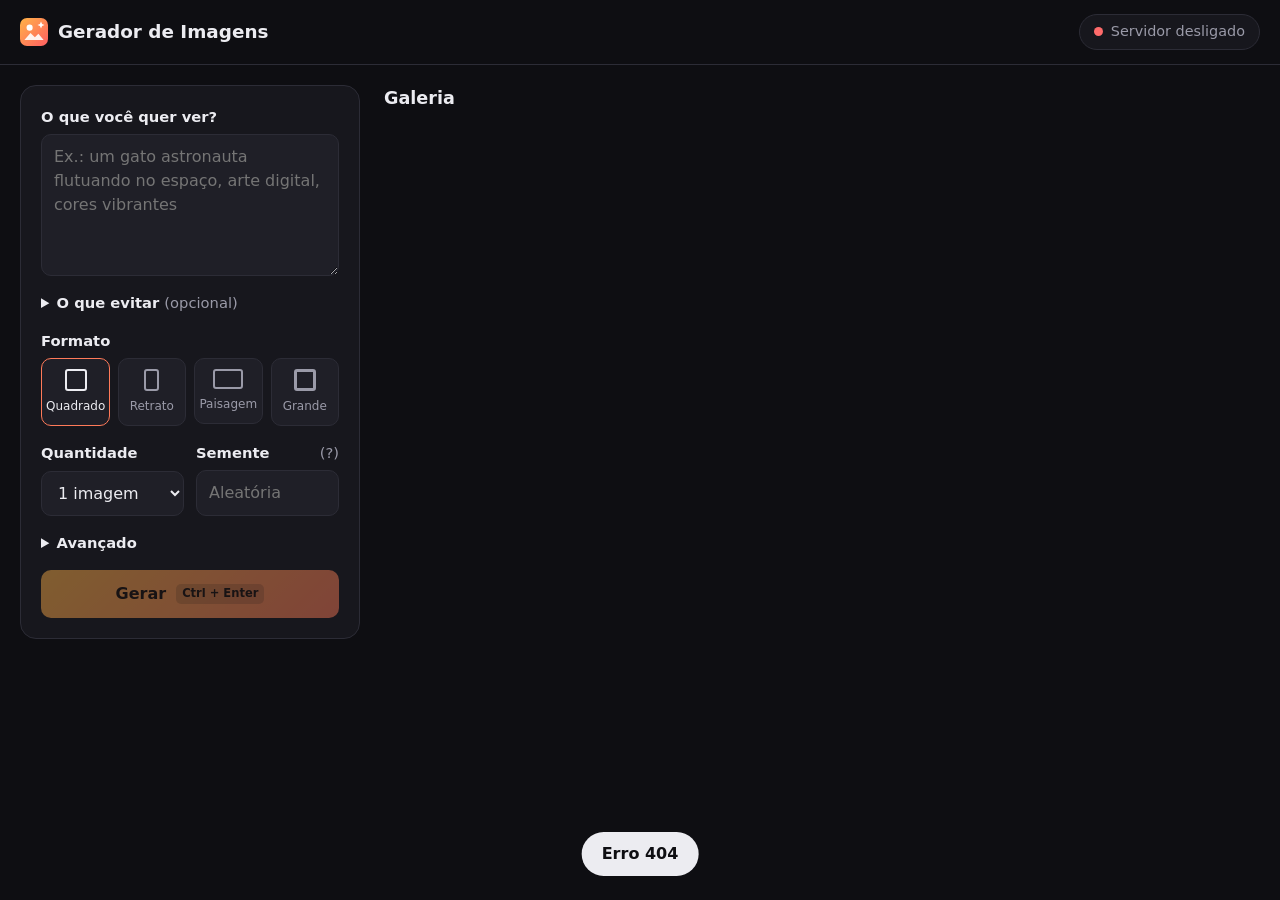
==== public/index.html @ 82f02bae "Gerador de imagens local em C++ com stable-diffusion.cpp - Servidor em C++ (cpp-httplib + nlohmann/j" ====
<!DOCTYPE html>
<html lang="pt-br">

<head>
    <meta charset="UTF-8">
    <meta name="viewport" content="width=device-width, initial-scale=1.0">
    <title>Gerador de Imagens</title>
    <link rel="icon" href="icone.svg" type="image/svg+xml">
    <link rel="stylesheet" href="style.css">
    <script src="app.js" type="module" defer></script>
</head>

<body>
    <header class="topo">
        <h1 class="marca"><img src="icone.svg" alt="" width="28" height="28"> Gerador de Imagens</h1>
        <button type="button" id="estado" class="estado" data-estado="carregando" aria-expanded="false" aria-controls="log">
            <span class="luz" aria-hidden="true"></span>
            <span id="estado-texto">Ligando o motor...</span>
        </button>
    </header>

    <pre id="log" class="log" hidden></pre>

    <main class="layout">
        <!-- Painel de configurações -->
        <form id="form" class="painel" novalidate>
            <label class="campo">
                <span>O que você quer ver?</span>
                <textarea id="prompt" rows="5" maxlength="2000" required
                    placeholder="Ex.: um gato astronauta flutuando no espaço, arte digital, cores vibrantes"></textarea>
            </label>

            <details class="extra">
                <summary>O que evitar <em>(opcional)</em></summary>
                <textarea id="negativo" rows="2" maxlength="2000" placeholder="Ex.: borrado, texto, marca d'água"></textarea>
            </details>

            <fieldset class="campo">
                <legend>Formato</legend>
                <div class="formatos" id="formatos">
                    <label><input type="radio" name="formato" value="512x512" checked><span><i class="q11"></i>Quadrado</span></label>
                    <label><input type="radio" name="formato" value="512x768"><span><i class="q23"></i>Retrato</span></label>
                    <label><input type="radio" name="formato" value="768x512"><span><i class="q32"></i>Paisagem</span></label>
                    <label><input type="radio" name="formato" value="1024x1024"><span><i class="q11 grande"></i>Grande</span></label>
                </div>
            </fieldset>

            <div class="duas">
                <label class="campo">
                    <span>Quantidade</span>
                    <select id="quantidade">
                        <option value="1">1 imagem</option>
                        <option value="2">2 imagens</option>
                        <option value="3">3 imagens</option>
                        <option value="4">4 imagens</option>
                    </select>
                </label>
                <label class="campo">
                    <span>Semente <em title="Use o mesmo número para repetir uma imagem">(?)</em></span>
                    <input id="seed" type="text" inputmode="numeric" placeholder="Aleatória">
                </label>
            </div>

            <details class="extra">
                <summary>Avançado</summary>
                <label class="campo">
                    <span>Passos <output id="passos-valor"></output></span>
                    <input id="passos" type="range" min="1" max="12" step="1">
                    <small>O SDXL Turbo funciona melhor com 1 a 4 passos.</small>
                </label>
                <label class="campo">
                    <span>Força do prompt (CFG) <output id="cfg-valor"></output></span>
                    <input id="cfg" type="range" min="1" max="10" step="0.5">
                    <small>No SDXL Turbo, deixe em 1.</small>
                </label>
            </details>

            <p id="erro-form" class="erro" role="alert" hidden></p>

            <div class="acoes">
                <button id="gerar" class="botao" type="submit" disabled>Gerar <kbd>Ctrl + Enter</kbd></button>
                <button id="cancelar" class="botao botao-secundario" type="button" hidden>Cancelar</button>
            </div>
        </form>

        <!-- Resultado atual e galeria -->
        <section class="resultados">
            <div id="atual" class="atual" hidden>
                <div class="atual-topo">
                    <p id="atual-status">Na fila...</p>
                    <div class="barra" aria-hidden="true"><span id="barra"></span></div>
                </div>
                <div id="atual-imagens" class="grade-atual"></div>
            </div>

            <div class="galeria-topo">
                <h2>Galeria <span id="galeria-total" class="suave"></span></h2>
            </div>
            <p id="galeria-vazia" class="vazio" hidden>As imagens que você gerar aparecem aqui e ficam salvas na pasta <code>galeria</code>.</p>
            <div id="galeria" class="galeria"></div>
        </section>
    </main>

    <!-- Visualizador -->
    <dialog id="visualizador" class="visualizador">
        <div class="vis-conteudo">
            <img id="vis-imagem" alt="">
            <aside class="vis-info">
                <button type="button" class="fechar" id="vis-fechar" aria-label="Fechar">✕</button>
                <h3>Prompt</h3>
                <p id="vis-prompt" class="vis-prompt"></p>
                <dl id="vis-dados" class="vis-dados"></dl>
                <div class="vis-acoes">
                    <button type="button" class="botao" id="vis-reusar">Reutilizar configurações</button>
                    <a class="botao botao-secundario" id="vis-baixar" download>Baixar</a>
                    <button type="button" class="botao botao-perigo" id="vis-apagar">Apagar</button>
                </div>
            </aside>
        </div>
    </dialog>

    <p id="toast" class="toast" role="status"></p>
</body>

</html>
---- public/style.css ----
/* ========== Variáveis ========== */
:root {
    --cor-fundo: #0e0e12;
    --cor-painel: #17171d;
    --cor-campo: #1f1f27;
    --cor-borda: #2c2c36;
    --cor-texto: #ececf1;
    --cor-texto-suave: #9a9aa8;
    --cor-destaque: #ff7a59;
    --cor-destaque-2: #ffb347;
    --cor-erro: #ff6b6b;
    --cor-ok: #4ade80;
    --cor-aviso: #fbbf24;

    --raio: 12px;
    --fonte: system-ui, -apple-system, "Segoe UI", Roboto, Arial, sans-serif;
    color-scheme: dark;
}

/* ========== Base ========== */
*,
*::before,
*::after {
    box-sizing: border-box;
}

/* Garante que hidden esconda mesmo elementos com display definido (ex.: .botao) */
[hidden] {
    display: none !important;
}

body {
    margin: 0;
    min-height: 100vh;
    font-family: var(--fonte);
    line-height: 1.5;
    color: var(--cor-texto);
    background: var(--cor-fundo);
}

h1,
h2,
h3,
p {
    margin: 0;
}

.suave {
    color: var(--cor-texto-suave);
    font-weight: 400;
}

code {
    padding: 1px 6px;
    border-radius: 6px;
    background: var(--cor-campo);
}

/* ========== Topo ========== */
.topo {
    display: flex;
    align-items: center;
    justify-content: space-between;
    gap: 12px;
    padding: 14px 20px;
    border-bottom: 1px solid var(--cor-borda);
}

.marca {
    display: flex;
    align-items: center;
    gap: 10px;
    font-size: 1.15rem;
}

.estado {
    display: flex;
    align-items: center;
    gap: 8px;
    min-width: 0;
    padding: 6px 14px;
    border: 1px solid var(--cor-borda);
    border-radius: 999px;
    background: var(--cor-painel);
    color: var(--cor-texto-suave);
    font: inherit;
    font-size: 0.9rem;
    cursor: pointer;
}

.estado span:last-child {
    overflow: hidden;
    text-overflow: ellipsis;
    white-space: nowrap;
}

.luz {
    flex-shrink: 0;
    width: 9px;
    height: 9px;
    border-radius: 50%;
    background: var(--cor-aviso);
    animation: pulsar 1.2s ease-in-out infinite;
}

.estado[data-estado="pronto"] .luz {
    background: var(--cor-ok);
    animation: none;
}

.estado[data-estado="erro"] .luz {
    background: var(--cor-erro);
    animation: none;
}

@keyframes pulsar {
    50% {
        opacity: 0.3;
    }
}

.log {
    max-height: 220px;
    margin: 0;
    padding: 12px 20px;
    overflow: auto;
    background: #000;
    color: #b8b8c4;
    font-size: 0.78rem;
    white-space: pre-wrap;
    border-bottom: 1px solid var(--cor-borda);
}

/* ========== Layout ========== */
.layout {
    display: grid;
    grid-template-columns: 340px minmax(0, 1fr);
    gap: 24px;
    padding: 20px;
    align-items: start;
}

.painel {
    position: sticky;
    top: 20px;
    display: grid;
    grid-template-columns: minmax(0, 1fr);
    gap: 16px;
    padding: 20px;
    background: var(--cor-painel);
    border: 1px solid var(--cor-borda);
    border-radius: 16px;
}

/* ========== Campos ========== */
.campo {
    display: grid;
    gap: 6px;
    min-width: 0;
    margin: 0;
    padding: 0;
    border: 0;
}

.campo > span,
.campo legend {
    display: flex;
    justify-content: space-between;
    padding: 0;
    margin-bottom: 6px;
    font-weight: 600;
    font-size: 0.92rem;
}

.campo > span {
    margin-bottom: 0;
}

.campo em,
summary em {
    font-style: normal;
    font-weight: 400;
    color: var(--cor-texto-suave);
    cursor: help;
}

.campo small {
    color: var(--cor-texto-suave);
    font-size: 0.8rem;
}

output {
    color: var(--cor-destaque);
    font-weight: 700;
}

textarea,
input[type="text"],
select {
    width: 100%;
    padding: 10px 12px;
    border: 1.5px solid var(--cor-borda);
    border-radius: 10px;
    background: var(--cor-campo);
    color: var(--cor-texto);
    font: inherit;
    transition: border-color 0.2s;
}

textarea {
    resize: vertical;
}

textarea:focus,
input:focus,
select:focus {
    outline: none;
    border-color: var(--cor-destaque);
}

input[type="range"] {
    width: 100%;
    accent-color: var(--cor-destaque);
}

.duas {
    display: grid;
    grid-template-columns: repeat(2, minmax(0, 1fr));
    gap: 12px;
}

.extra summary {
    font-weight: 600;
    font-size: 0.92rem;
    cursor: pointer;
}

.extra[open] {
    display: grid;
    gap: 12px;
}

.extra[open] summary {
    margin-bottom: 2px;
}

/* Formatos */
.formatos {
    display: grid;
    grid-template-columns: repeat(4, minmax(0, 1fr));
    gap: 8px;
}

.formatos input {
    position: absolute;
    opacity: 0;
    pointer-events: none;
}

.formatos span {
    display: grid;
    justify-items: center;
    gap: 6px;
    padding: 10px 4px;
    border: 1.5px solid var(--cor-borda);
    border-radius: 10px;
    background: var(--cor-campo);
    font-size: 0.75rem;
    color: var(--cor-texto-suave);
    cursor: pointer;
}

.formatos input:checked + span {
    border-color: var(--cor-destaque);
    color: var(--cor-texto);
}

.formatos input:focus-visible + span {
    outline: 3px solid var(--cor-destaque);
    outline-offset: 2px;
}

.formatos i {
    display: block;
    height: 22px;
    border: 2px solid currentColor;
    border-radius: 3px;
}

.formatos .q11 { width: 22px; }
.formatos .q23 { width: 15px; }
.formatos .q32 { width: 30px; height: 20px; }
.formatos .grande { border-width: 3px; }

.erro {
    padding: 10px 12px;
    border-radius: 10px;
    background: color-mix(in srgb, var(--cor-erro) 14%, transparent);
    color: var(--cor-erro);
    font-size: 0.9rem;
}

/* ========== Botões ========== */
.acoes {
    display: flex;
    gap: 10px;
}

.botao {
    display: inline-flex;
    align-items: center;
    justify-content: center;
    gap: 10px;
    padding: 12px 18px;
    border: 0;
    border-radius: 10px;
    background: linear-gradient(135deg, var(--cor-destaque-2), var(--cor-destaque));
    color: #1a0f0a;
    font: inherit;
    font-weight: 800;
    text-decoration: none;
    cursor: pointer;
    transition: filter 0.2s, transform 0.1s;
}

.acoes .botao:first-child {
    flex: 1;
}

.botao:hover {
    filter: brightness(1.08);
}

.botao:active {
    transform: scale(0.98);
}

.botao:disabled {
    opacity: 0.45;
    cursor: not-allowed;
    filter: none;
}

.botao kbd {
    padding: 1px 6px;
    border-radius: 5px;
    background: rgba(0, 0, 0, 0.15);
    font: inherit;
    font-size: 0.72rem;
    font-weight: 700;
}

.botao-secundario {
    background: var(--cor-campo);
    color: var(--cor-texto);
    border: 1.5px solid var(--cor-borda);
}

.botao-perigo {
    background: none;
    color: var(--cor-erro);
    border: 1.5px solid color-mix(in srgb, var(--cor-erro) 45%, transparent);
}

/* ========== Resultado atual ========== */
.resultados {
    display: grid;
    gap: 18px;
    min-width: 0;
}

.atual {
    display: grid;
    gap: 12px;
    padding: 16px;
    background: var(--cor-painel);
    border: 1px solid var(--cor-borda);
    border-radius: 16px;
}

.atual-topo {
    display: grid;
    gap: 8px;
}

.barra {
    height: 4px;
    border-radius: 2px;
    background: var(--cor-borda);
    overflow: hidden;
}

.barra span {
    display: block;
    width: 0;
    height: 100%;
    background: linear-gradient(90deg, var(--cor-destaque-2), var(--cor-destaque));
    transition: width 0.3s;
}

.grade-atual {
    display: grid;
    grid-template-columns: repeat(auto-fill, minmax(220px, 1fr));
    gap: 12px;
}

.carregando {
    border-radius: 10px;
    background: linear-gradient(110deg, var(--cor-campo) 30%, var(--cor-borda) 50%, var(--cor-campo) 70%);
    background-size: 250% 100%;
    animation: brilho 1.4s linear infinite;
}

.carregando.com-previa {
    background-size: cover;
    background-position: center;
    animation: none;
    filter: blur(1px);
}

@keyframes brilho {
    to {
        background-position: -150% 0;
    }
}

/* ========== Galeria ========== */
.galeria-topo h2 {
    font-size: 1.1rem;
}

.galeria {
    columns: 4 220px;
    column-gap: 12px;
}

.miniatura {
    display: block;
    width: 100%;
    margin: 0 0 12px;
    padding: 0;
    border: 0;
    border-radius: 10px;
    overflow: hidden;
    background: var(--cor-campo);
    cursor: zoom-in;
    break-inside: avoid;
}

.miniatura img {
    display: block;
    width: 100%;
    height: 100%;
    object-fit: cover;
    transition: transform 0.3s;
}

.miniatura:hover img {
    transform: scale(1.03);
}

.grade-atual .miniatura {
    margin: 0;
}

.vazio {
    padding: 40px 20px;
    text-align: center;
    color: var(--cor-texto-suave);
    border: 2px dashed var(--cor-borda);
    border-radius: 16px;
}

/* ========== Visualizador ========== */
.visualizador {
    width: min(1200px, 94vw);
    max-height: 92vh;
    padding: 0;
    border: 1px solid var(--cor-borda);
    border-radius: 16px;
    background: var(--cor-painel);
    color: var(--cor-texto);
}

.visualizador::backdrop {
    background: rgba(0, 0, 0, 0.75);
}

.vis-conteudo {
    display: grid;
    grid-template-columns: minmax(0, 1fr) 320px;
    max-height: 92vh;
}

.vis-conteudo img {
    width: 100%;
    max-height: 92vh;
    object-fit: contain;
    background: #000;
}

.vis-info {
    position: relative;
    display: flex;
    flex-direction: column;
    gap: 14px;
    padding: 24px 20px 20px;
    overflow: auto;
}

.vis-info h3 {
    font-size: 0.85rem;
    color: var(--cor-texto-suave);
    text-transform: uppercase;
    letter-spacing: 0.05em;
}

.vis-prompt {
    white-space: pre-wrap;
    overflow-wrap: anywhere;
}

.vis-dados {
    display: grid;
    grid-template-columns: auto minmax(0, 1fr);
    gap: 6px 14px;
    margin: 0;
    font-size: 0.9rem;
}

.vis-dados dt {
    color: var(--cor-texto-suave);
}

.vis-dados dd {
    margin: 0;
    overflow-wrap: anywhere;
}

.vis-acoes {
    display: grid;
    gap: 8px;
    margin-top: auto;
}

.fechar {
    position: absolute;
    top: 10px;
    right: 10px;
    width: 34px;
    height: 34px;
    border: 0;
    border-radius: 8px;
    background: var(--cor-campo);
    color: var(--cor-texto);
    cursor: pointer;
}

/* ========== Aviso ========== */
.toast {
    position: fixed;
    left: 50%;
    bottom: 24px;
    padding: 10px 20px;
    border-radius: 999px;
    background: var(--cor-texto);
    color: var(--cor-fundo);
    font-weight: 600;
    opacity: 0;
    pointer-events: none;
    transform: translate(-50%, 14px);
    transition: opacity 0.25s, transform 0.25s;
}

.toast.visivel {
    opacity: 1;
    transform: translate(-50%, 0);
}

/* ========== Acessibilidade ========== */
:focus-visible {
    outline: 3px solid var(--cor-destaque);
    outline-offset: 2px;
}

@media (prefers-reduced-motion: reduce) {
    * {
        animation: none !important;
        transition: none !important;
    }
}

/* ========== Responsivo ========== */
@media (max-width: 860px) {
    .layout {
        grid-template-columns: minmax(0, 1fr);
        padding: 14px;
    }

    .painel {
        position: static;
    }

    .vis-conteudo {
        grid-template-columns: minmax(0, 1fr);
        overflow: auto;
    }

    .vis-conteudo img {
        max-height: 60vh;
    }
}
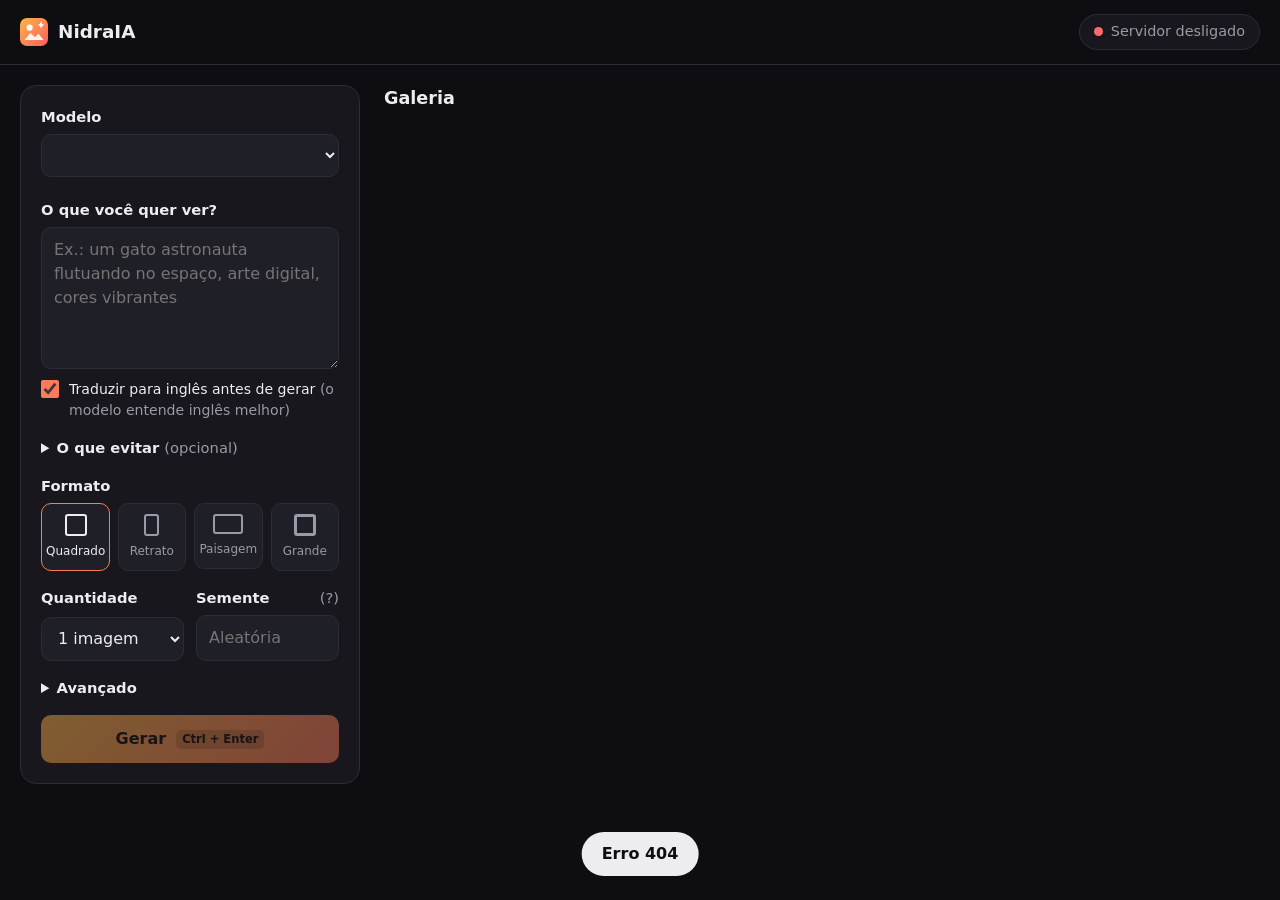
==== commit de97308b: "NidraIA 0.2.0: troca de modelo, FLUX, tradução e pacote da Release - Renomeia o programa para NidraI" ====
--- a/public/index.html
+++ b/public/index.html
@@ -4,7 +4,7 @@
 <head>
     <meta charset="UTF-8">
     <meta name="viewport" content="width=device-width, initial-scale=1.0">
-    <title>Gerador de Imagens</title>
+    <title>NidraIA</title>
     <link rel="icon" href="icone.svg" type="image/svg+xml">
     <link rel="stylesheet" href="style.css">
     <script src="app.js" type="module" defer></script>
@@ -12,7 +12,7 @@
 
 <body>
     <header class="topo">
-        <h1 class="marca"><img src="icone.svg" alt="" width="28" height="28"> Gerador de Imagens</h1>
+        <h1 class="marca"><img src="icone.svg" alt="" width="28" height="28"> NidraIA <span id="versao" class="versao"></span></h1>
         <button type="button" id="estado" class="estado" data-estado="carregando" aria-expanded="false" aria-controls="log">
             <span class="luz" aria-hidden="true"></span>
             <span id="estado-texto">Ligando o motor...</span>
@@ -25,9 +25,20 @@
         <!-- Painel de configurações -->
         <form id="form" class="painel" novalidate>
             <label class="campo">
+                <span>Modelo</span>
+                <select id="modelo" aria-describedby="modelo-desc"></select>
+                <small id="modelo-desc"></small>
+            </label>
+
+            <label class="campo">
                 <span>O que você quer ver?</span>
                 <textarea id="prompt" rows="5" maxlength="2000" required
                     placeholder="Ex.: um gato astronauta flutuando no espaço, arte digital, cores vibrantes"></textarea>
+            </label>
+
+            <label class="opcao-check" id="traduzir-opcao">
+                <input type="checkbox" id="traduzir" checked>
+                <span>Traduzir para inglês antes de gerar <em>(o modelo entende inglês melhor)</em></span>
             </label>
 
             <details class="extra">
@@ -88,6 +99,7 @@
             <div id="atual" class="atual" hidden>
                 <div class="atual-topo">
                     <p id="atual-status">Na fila...</p>
+                    <p id="atual-traducao" class="traducao" hidden></p>
                     <div class="barra" aria-hidden="true"><span id="barra"></span></div>
                 </div>
                 <div id="atual-imagens" class="grade-atual"></div>
@@ -109,6 +121,7 @@
                 <button type="button" class="fechar" id="vis-fechar" aria-label="Fechar">✕</button>
                 <h3>Prompt</h3>
                 <p id="vis-prompt" class="vis-prompt"></p>
+                <p id="vis-original" class="traducao" hidden></p>
                 <dl id="vis-dados" class="vis-dados"></dl>
                 <div class="vis-acoes">
                     <button type="button" class="botao" id="vis-reusar">Reutilizar configurações</button>
--- a/public/style.css
+++ b/public/style.css
@@ -610,3 +610,43 @@
         max-height: 60vh;
     }
 }
+
+/* ========== NidraIA 0.2: versão, tradução ========== */
+.versao {
+    font-size: 0.75rem;
+    font-weight: 600;
+    color: var(--cor-texto-suave);
+}
+
+.opcao-check {
+    display: flex;
+    align-items: flex-start;
+    gap: 10px;
+    margin-top: -6px;
+    font-size: 0.88rem;
+    cursor: pointer;
+}
+
+.opcao-check input {
+    flex-shrink: 0;
+    width: 18px;
+    height: 18px;
+    margin: 1px 0 0;
+    accent-color: var(--cor-destaque);
+}
+
+.opcao-check em {
+    font-style: normal;
+    color: var(--cor-texto-suave);
+}
+
+.traducao {
+    font-size: 0.85rem;
+    color: var(--cor-texto-suave);
+    font-style: italic;
+    overflow-wrap: anywhere;
+}
+
+select:disabled {
+    opacity: 0.6;
+}
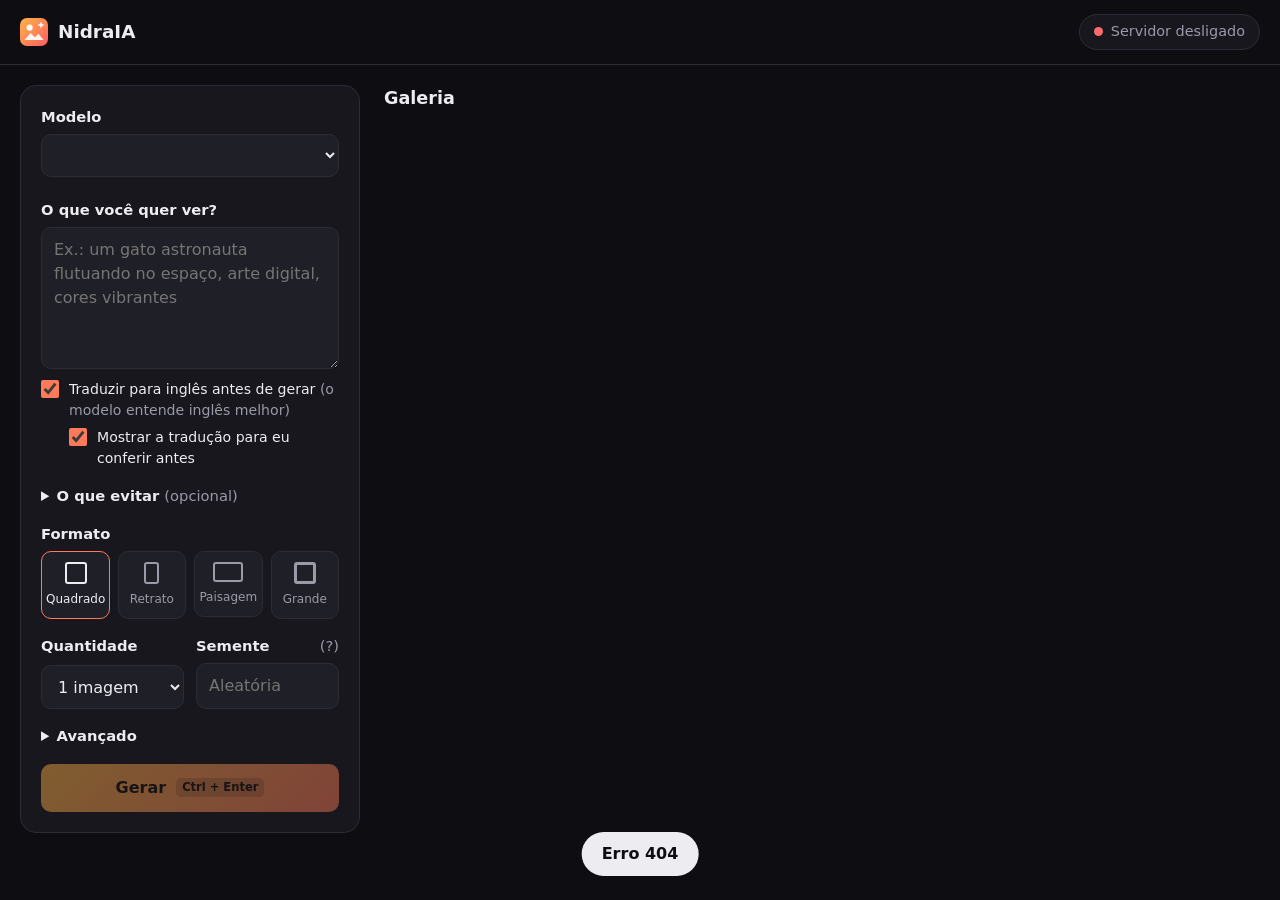
==== commit 9b2a7fd6: "NidraIA 0.3.0: conferir tradução, variações e aumentar resolução - Tradução aparece numa caixa editá" ====
--- a/public/index.html
+++ b/public/index.html
@@ -40,6 +40,23 @@
                 <input type="checkbox" id="traduzir" checked>
                 <span>Traduzir para inglês antes de gerar <em>(o modelo entende inglês melhor)</em></span>
             </label>
+            <label class="opcao-check opcao-sub" id="conferir-opcao">
+                <input type="checkbox" id="conferir" checked>
+                <span>Mostrar a tradução para eu conferir antes</span>
+            </label>
+
+            <!-- Tradução para conferir: aparece depois de clicar em "Traduzir e conferir" -->
+            <section id="conferencia" class="conferencia" hidden>
+                <label class="campo">
+                    <span>Em inglês <em>(corrija se algo estiver errado)</em></span>
+                    <textarea id="prompt-en" rows="4" maxlength="4000"></textarea>
+                </label>
+                <label class="campo" id="negativo-en-campo">
+                    <span>Evitar, em inglês</span>
+                    <textarea id="negativo-en" rows="2" maxlength="4000"></textarea>
+                </label>
+                <button type="button" class="link" id="conferencia-fechar">Voltar e mudar o texto em português</button>
+            </section>
 
             <details class="extra">
                 <summary>O que evitar <em>(opcional)</em></summary>
@@ -124,7 +141,12 @@
                 <p id="vis-original" class="traducao" hidden></p>
                 <dl id="vis-dados" class="vis-dados"></dl>
                 <div class="vis-acoes">
-                    <button type="button" class="botao" id="vis-reusar">Reutilizar configurações</button>
+                    <button type="button" class="botao" id="vis-variacoes" title="Gera 4 imagens parecidas com esta">Gerar 4 variações</button>
+                    <div class="aumentar" id="vis-aumentar-grupo" hidden>
+                        <select id="vis-upscaler" aria-label="Tipo de imagem para aumentar"></select>
+                        <button type="button" class="botao botao-secundario" id="vis-aumentar">Aumentar 4×</button>
+                    </div>
+                    <button type="button" class="botao botao-secundario" id="vis-reusar">Reutilizar configurações</button>
                     <a class="botao botao-secundario" id="vis-baixar" download>Baixar</a>
                     <button type="button" class="botao botao-perigo" id="vis-apagar">Apagar</button>
                 </div>
--- a/public/style.css
+++ b/public/style.css
@@ -650,3 +650,45 @@
 select:disabled {
     opacity: 0.6;
 }
+
+/* ========== NidraIA 0.3: conferir tradução ========== */
+.opcao-sub {
+    margin-top: -10px;
+    padding-left: 28px;
+}
+
+.conferencia {
+    display: grid;
+    gap: 12px;
+    padding: 14px;
+    border: 1.5px solid color-mix(in srgb, var(--cor-destaque) 55%, transparent);
+    border-radius: 12px;
+    background: color-mix(in srgb, var(--cor-destaque) 8%, var(--cor-painel));
+}
+
+.link {
+    justify-self: start;
+    padding: 0;
+    border: 0;
+    background: none;
+    color: var(--cor-texto-suave);
+    font: inherit;
+    font-size: 0.85rem;
+    text-decoration: underline;
+    cursor: pointer;
+}
+
+.link:hover {
+    color: var(--cor-texto);
+}
+
+/* ========== NidraIA 0.3: aumentar resolução ========== */
+.aumentar {
+    display: grid;
+    grid-template-columns: minmax(0, 1fr) auto;
+    gap: 8px;
+}
+
+.aumentar select {
+    min-width: 0;
+}
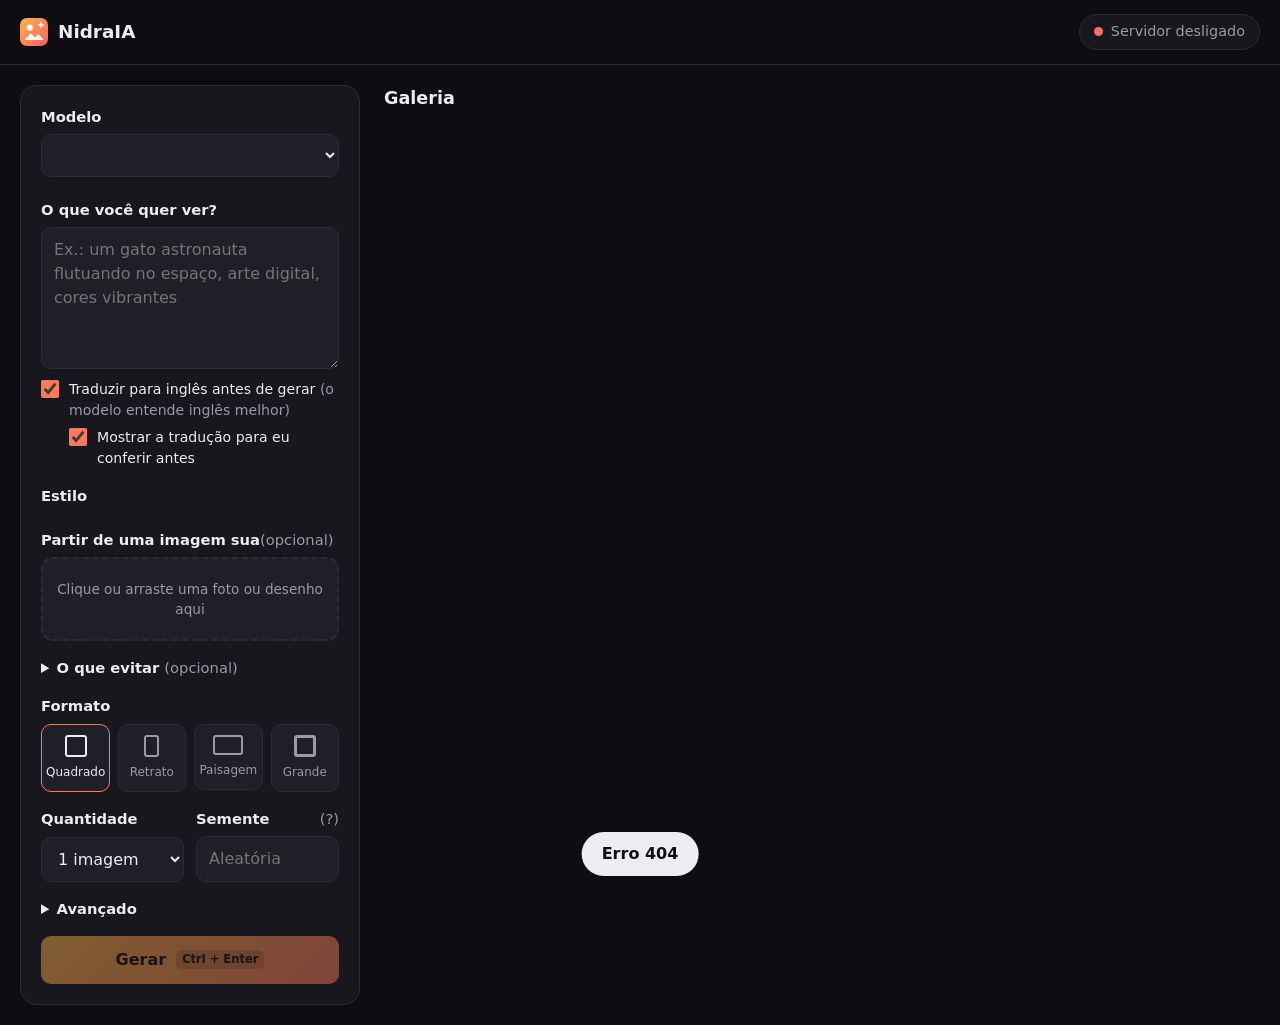
==== commit 88df7666: "NidraIA 0.4.0: estilos, imagem enviada, ícone e instalador mais esperto - Estilos prontos (Foto real" ====
--- a/public/index.html
+++ b/public/index.html
@@ -57,6 +57,28 @@
                 </label>
                 <button type="button" class="link" id="conferencia-fechar">Voltar e mudar o texto em português</button>
             </section>
+
+            <fieldset class="campo">
+                <legend>Estilo</legend>
+                <div class="estilos" id="estilos"></div>
+            </fieldset>
+
+            <fieldset class="campo">
+                <legend>Partir de uma imagem sua <em>(opcional)</em></legend>
+                <label class="envio" id="envio">
+                    <input type="file" id="arquivo" accept="image/png,image/jpeg,image/webp">
+                    <span id="envio-texto">Clique ou arraste uma foto ou desenho aqui</span>
+                    <img id="envio-previa" alt="Imagem escolhida" hidden>
+                </label>
+                <div id="envio-opcoes" class="envio-opcoes" hidden>
+                    <label class="campo">
+                        <span>Quanto a IA pode mudar <output id="forca-valor"></output></span>
+                        <input id="forca" type="range" min="0.2" max="0.95" step="0.05" value="0.6">
+                        <small>Pouco mantém a sua imagem; muito usa ela só como ponto de partida. Descreva no prompt o que aparece nela (ex.: "um dragão dourado voando à noite").</small>
+                    </label>
+                    <button type="button" class="link" id="envio-remover">Remover imagem</button>
+                </div>
+            </fieldset>
 
             <details class="extra">
                 <summary>O que evitar <em>(opcional)</em></summary>
--- a/public/style.css
+++ b/public/style.css
@@ -692,3 +692,84 @@
 .aumentar select {
     min-width: 0;
 }
+
+/* ========== NidraIA 0.4: estilos e imagem enviada ========== */
+.estilos {
+    display: flex;
+    flex-wrap: wrap;
+    gap: 6px;
+}
+
+.estilos input {
+    position: absolute;
+    opacity: 0;
+    pointer-events: none;
+}
+
+.estilos span {
+    display: inline-block;
+    padding: 6px 12px;
+    border: 1.5px solid var(--cor-borda);
+    border-radius: 999px;
+    background: var(--cor-campo);
+    color: var(--cor-texto-suave);
+    font-size: 0.85rem;
+    cursor: pointer;
+    transition: border-color 0.2s, color 0.2s;
+}
+
+.estilos input:checked + span {
+    border-color: var(--cor-destaque);
+    color: var(--cor-texto);
+    background: color-mix(in srgb, var(--cor-destaque) 12%, var(--cor-campo));
+}
+
+.estilos input:focus-visible + span {
+    outline: 3px solid var(--cor-destaque);
+    outline-offset: 2px;
+}
+
+.envio {
+    position: relative;
+    display: grid;
+    place-items: center;
+    gap: 8px;
+    min-height: 84px;
+    padding: 12px;
+    border: 2px dashed var(--cor-borda);
+    border-radius: 12px;
+    background: var(--cor-campo);
+    color: var(--cor-texto-suave);
+    font-size: 0.85rem;
+    text-align: center;
+    cursor: pointer;
+    transition: border-color 0.2s;
+}
+
+.envio:hover,
+.envio.arrastando {
+    border-color: var(--cor-destaque);
+}
+
+.envio input {
+    position: absolute;
+    inset: 0;
+    opacity: 0;
+    cursor: pointer;
+}
+
+.envio img {
+    max-width: 100%;
+    max-height: 140px;
+    border-radius: 8px;
+}
+
+.envio span {
+    overflow-wrap: anywhere;
+}
+
+.envio-opcoes {
+    display: grid;
+    gap: 8px;
+    margin-top: 10px;
+}
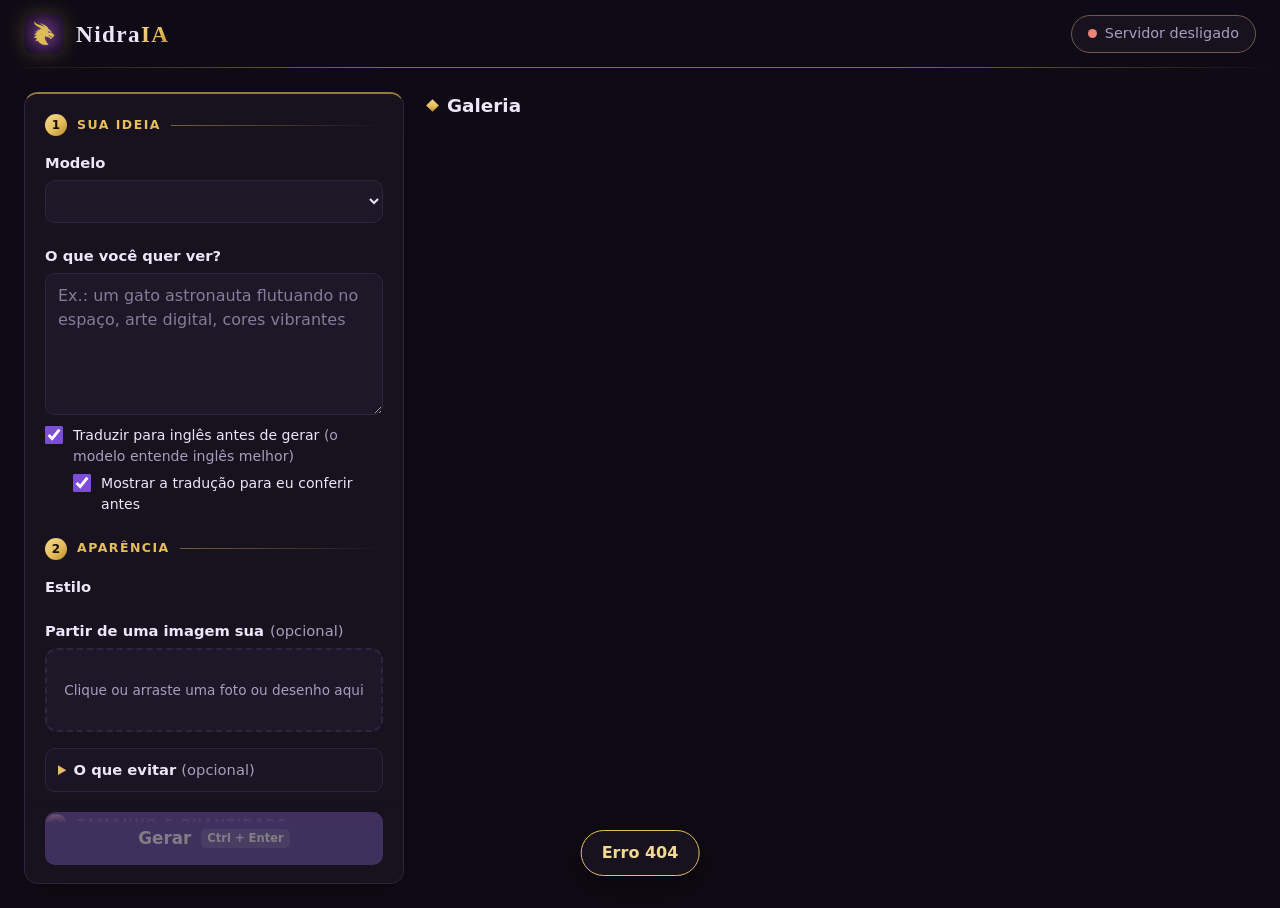
==== commit b0d0b44b: "Novo visual roxo e dourado e ícone de dragão - Cores do tema escuro do Septim-Finance: roxo nos botõ" ====
--- a/public/index.html
+++ b/public/index.html
@@ -5,14 +5,18 @@
     <meta charset="UTF-8">
     <meta name="viewport" content="width=device-width, initial-scale=1.0">
     <title>NidraIA</title>
-    <link rel="icon" href="icone.svg" type="image/svg+xml">
+    <link rel="icon" href="icone.png" type="image/png">
     <link rel="stylesheet" href="style.css">
     <script src="app.js" type="module" defer></script>
 </head>
 
 <body>
     <header class="topo">
-        <h1 class="marca"><img src="icone.svg" alt="" width="28" height="28"> NidraIA <span id="versao" class="versao"></span></h1>
+        <h1 class="marca">
+            <img src="icone.png" alt="" width="40" height="40">
+            <span class="nome">Nidra<b>IA</b></span>
+            <span id="versao" class="versao"></span>
+        </h1>
         <button type="button" id="estado" class="estado" data-estado="carregando" aria-expanded="false" aria-controls="log">
             <span class="luz" aria-hidden="true"></span>
             <span id="estado-texto">Ligando o motor...</span>
@@ -24,6 +28,7 @@
     <main class="layout">
         <!-- Painel de configurações -->
         <form id="form" class="painel" novalidate>
+            <h2 class="secao"><span>1</span> Sua ideia</h2>
             <label class="campo">
                 <span>Modelo</span>
                 <select id="modelo" aria-describedby="modelo-desc"></select>
@@ -58,6 +63,7 @@
                 <button type="button" class="link" id="conferencia-fechar">Voltar e mudar o texto em português</button>
             </section>
 
+            <h2 class="secao"><span>2</span> Aparência</h2>
             <fieldset class="campo">
                 <legend>Estilo</legend>
                 <div class="estilos" id="estilos"></div>
@@ -85,6 +91,7 @@
                 <textarea id="negativo" rows="2" maxlength="2000" placeholder="Ex.: borrado, texto, marca d'água"></textarea>
             </details>
 
+            <h2 class="secao"><span>3</span> Tamanho e quantidade</h2>
             <fieldset class="campo">
                 <legend>Formato</legend>
                 <div class="formatos" id="formatos">
--- a/public/style.css
+++ b/public/style.css
@@ -1,19 +1,38 @@
-/* ========== Variáveis ========== */
+/* ========== Variáveis: roxo de dragão com o dourado da moeda (mesmas cores do Septim-Finance, tema escuro) ========== */
 :root {
-    --cor-fundo: #0e0e12;
-    --cor-painel: #17171d;
-    --cor-campo: #1f1f27;
-    --cor-borda: #2c2c36;
-    --cor-texto: #ececf1;
-    --cor-texto-suave: #9a9aa8;
-    --cor-destaque: #ff7a59;
-    --cor-destaque-2: #ffb347;
-    --cor-erro: #ff6b6b;
-    --cor-ok: #4ade80;
-    --cor-aviso: #fbbf24;
-
-    --raio: 12px;
-    --fonte: system-ui, -apple-system, "Segoe UI", Roboto, Arial, sans-serif;
+    --cor-fundo: #0f0b16;
+    --cor-painel: #18121f;
+    --cor-campo: #1e1728;
+    --cor-borda: #2e2540;
+    --cor-borda-suave: #251d33;
+    --cor-texto: #ece6f8;
+    --cor-texto-suave: #a89ec0;
+    --cor-texto-fraco: #766c8e;
+
+    --cor-roxo-fundo: #24123f;
+    --cor-roxo: #7c4ddb;
+    --cor-roxo-2: #9a75e8;
+    --cor-roxo-selecao: #2a1f40;
+    --cor-roxo-claro: #bfa3f5;
+    --cor-roxo-mudo: #a994d2;
+    --cor-ouro: #e6be5c;
+    --cor-ouro-claro: #f3d891;
+    --cor-ouro-fundo: #2e2614;
+    --degrade-ouro: linear-gradient(135deg, var(--cor-ouro-claro), var(--cor-ouro) 55%, #b88a2c);
+
+    /* Nomes antigos, usados no resto do arquivo */
+    --cor-destaque: var(--cor-roxo);
+    --cor-destaque-2: var(--cor-roxo-2);
+
+    --cor-erro: #ee8478;
+    --cor-ok: #5fc995;
+    --cor-aviso: #e0ae4c;
+
+    --sombra: 0 1px 2px rgba(0, 0, 0, 0.3), 0 10px 28px -14px rgba(0, 0, 0, 0.6);
+    --altura-topo: 68px;
+    --raio: 14px;
+    --fonte: Inter, system-ui, -apple-system, "Segoe UI", Roboto, Arial, sans-serif;
+    --fonte-marca: Cinzel, Georgia, "Times New Roman", serif;
     color-scheme: dark;
 }
 
@@ -36,6 +55,7 @@
     line-height: 1.5;
     color: var(--cor-texto);
     background: var(--cor-fundo);
+    -webkit-font-smoothing: antialiased;
 }
 
 h1,
@@ -54,23 +74,66 @@
     padding: 1px 6px;
     border-radius: 6px;
     background: var(--cor-campo);
+    color: var(--cor-ouro-claro);
+}
+
+::selection {
+    background: color-mix(in srgb, var(--cor-ouro) 40%, transparent);
+}
+
+/* Barras de rolagem roxas */
+* {
+    scrollbar-width: thin;
+    scrollbar-color: var(--cor-borda) transparent;
 }
 
 /* ========== Topo ========== */
 .topo {
+    position: sticky;
+    top: 0;
+    z-index: 10;
     display: flex;
     align-items: center;
     justify-content: space-between;
     gap: 12px;
-    padding: 14px 20px;
-    border-bottom: 1px solid var(--cor-borda);
+    height: var(--altura-topo);
+    padding: 0 24px;
+    background: color-mix(in srgb, var(--cor-fundo) 82%, transparent);
+    backdrop-filter: blur(10px);
+}
+
+/* Fio dourado embaixo do topo */
+.topo::after {
+    content: "";
+    position: absolute;
+    left: 0;
+    right: 0;
+    bottom: 0;
+    height: 1px;
+    background: linear-gradient(90deg, transparent, var(--cor-ouro) 30%, var(--cor-ouro) 70%, transparent);
+    opacity: 0.55;
 }
 
 .marca {
     display: flex;
     align-items: center;
-    gap: 10px;
-    font-size: 1.15rem;
+    gap: 12px;
+    font-family: var(--fonte-marca);
+    font-size: 1.45rem;
+    font-weight: 700;
+    letter-spacing: 0.06em;
+}
+
+.marca img {
+    border-radius: 10px;
+    filter: drop-shadow(0 0 10px rgba(230, 190, 92, 0.25));
+}
+
+.marca b {
+    background: var(--degrade-ouro);
+    -webkit-background-clip: text;
+    background-clip: text;
+    color: transparent;
 }
 
 .estado {
@@ -78,14 +141,19 @@
     align-items: center;
     gap: 8px;
     min-width: 0;
-    padding: 6px 14px;
-    border: 1px solid var(--cor-borda);
+    padding: 7px 16px;
+    border: 1px solid color-mix(in srgb, var(--cor-ouro) 35%, var(--cor-borda));
     border-radius: 999px;
     background: var(--cor-painel);
     color: var(--cor-texto-suave);
     font: inherit;
     font-size: 0.9rem;
     cursor: pointer;
+    transition: border-color 0.2s;
+}
+
+.estado:hover {
+    border-color: var(--cor-roxo);
 }
 
 .estado span:last-child {
@@ -105,6 +173,7 @@
 
 .estado[data-estado="pronto"] .luz {
     background: var(--cor-ok);
+    box-shadow: 0 0 8px var(--cor-ok);
     animation: none;
 }
 
@@ -122,10 +191,10 @@
 .log {
     max-height: 220px;
     margin: 0;
-    padding: 12px 20px;
+    padding: 12px 24px;
     overflow: auto;
-    background: #000;
-    color: #b8b8c4;
+    background: #07040d;
+    color: #bdb2d4;
     font-size: 0.78rem;
     white-space: pre-wrap;
     border-bottom: 1px solid var(--cor-borda);
@@ -134,22 +203,66 @@
 /* ========== Layout ========== */
 .layout {
     display: grid;
-    grid-template-columns: 340px minmax(0, 1fr);
+    grid-template-columns: 380px minmax(0, 1fr);
     gap: 24px;
-    padding: 20px;
+    max-width: 1800px;
+    margin: 0 auto;
+    padding: 24px;
     align-items: start;
 }
 
+/* O painel rola sozinho e o botão Gerar fica sempre visível embaixo */
 .painel {
     position: sticky;
-    top: 20px;
+    top: calc(var(--altura-topo) + 20px);
     display: grid;
     grid-template-columns: minmax(0, 1fr);
     gap: 16px;
-    padding: 20px;
+    max-height: calc(100vh - var(--altura-topo) - 40px);
+    overflow-y: auto;
+    padding: 20px 20px 0;
     background: var(--cor-painel);
     border: 1px solid var(--cor-borda);
-    border-radius: 16px;
+    border-top: 2px solid color-mix(in srgb, var(--cor-ouro) 60%, transparent);
+    border-radius: var(--raio);
+    box-shadow: var(--sombra);
+}
+
+/* Títulos das seções do formulário */
+.secao {
+    display: flex;
+    align-items: center;
+    gap: 10px;
+    margin-top: 6px;
+    font-size: 0.78rem;
+    font-weight: 700;
+    letter-spacing: 0.12em;
+    text-transform: uppercase;
+    color: var(--cor-ouro);
+}
+
+.secao:first-child {
+    margin-top: 0;
+}
+
+.secao span {
+    display: grid;
+    place-items: center;
+    width: 22px;
+    height: 22px;
+    border-radius: 50%;
+    background: var(--degrade-ouro);
+    color: #1a1208;
+    font-size: 0.75rem;
+    letter-spacing: 0;
+}
+
+/* Linha que separa uma seção da outra */
+.secao::after {
+    content: "";
+    flex: 1;
+    height: 1px;
+    background: linear-gradient(90deg, color-mix(in srgb, var(--cor-ouro) 45%, transparent), transparent);
 }
 
 /* ========== Campos ========== */
@@ -166,6 +279,7 @@
 .campo legend {
     display: flex;
     justify-content: space-between;
+    gap: 6px;
     padding: 0;
     margin-bottom: 6px;
     font-weight: 600;
@@ -190,7 +304,7 @@
 }
 
 output {
-    color: var(--cor-destaque);
+    color: var(--cor-ouro);
     font-weight: 700;
 }
 
@@ -204,35 +318,56 @@
     background: var(--cor-campo);
     color: var(--cor-texto);
     font: inherit;
-    transition: border-color 0.2s;
+    transition: border-color 0.2s, box-shadow 0.2s;
 }
 
 textarea {
     resize: vertical;
+}
+
+textarea::placeholder,
+input::placeholder {
+    color: color-mix(in srgb, var(--cor-texto-suave) 75%, transparent);
 }
 
 textarea:focus,
 input:focus,
 select:focus {
     outline: none;
-    border-color: var(--cor-destaque);
+    border-color: var(--cor-roxo);
+    box-shadow: 0 0 0 3px color-mix(in srgb, var(--cor-roxo) 22%, transparent);
+}
+
+select option {
+    background: var(--cor-campo);
 }
 
 input[type="range"] {
     width: 100%;
-    accent-color: var(--cor-destaque);
+    accent-color: var(--cor-roxo);
 }
 
 .duas {
     display: grid;
     grid-template-columns: repeat(2, minmax(0, 1fr));
     gap: 12px;
+}
+
+.extra {
+    padding: 10px 12px;
+    border: 1px solid var(--cor-borda);
+    border-radius: 10px;
+    background: color-mix(in srgb, var(--cor-campo) 50%, transparent);
 }
 
 .extra summary {
     font-weight: 600;
     font-size: 0.92rem;
     cursor: pointer;
+}
+
+.extra summary::marker {
+    color: var(--cor-ouro);
 }
 
 .extra[open] {
@@ -268,15 +403,21 @@
     font-size: 0.75rem;
     color: var(--cor-texto-suave);
     cursor: pointer;
+    transition: border-color 0.2s, color 0.2s;
+}
+
+.formatos span:hover {
+    border-color: var(--cor-roxo);
 }
 
 .formatos input:checked + span {
-    border-color: var(--cor-destaque);
-    color: var(--cor-texto);
+    border-color: var(--cor-roxo);
+    color: var(--cor-roxo-claro);
+    background: var(--cor-roxo-selecao);
 }
 
 .formatos input:focus-visible + span {
-    outline: 3px solid var(--cor-destaque);
+    outline: 2px solid var(--cor-roxo);
     outline-offset: 2px;
 }
 
@@ -301,9 +442,15 @@
 }
 
 /* ========== Botões ========== */
+/* Fica grudado no fim do painel, sempre visível */
 .acoes {
+    position: sticky;
+    bottom: 0;
     display: flex;
     gap: 10px;
+    margin: 0 -20px;
+    padding: 14px 20px 18px;
+    background: linear-gradient(180deg, transparent, var(--cor-painel) 30%);
 }
 
 .botao {
@@ -314,21 +461,24 @@
     padding: 12px 18px;
     border: 0;
     border-radius: 10px;
-    background: linear-gradient(135deg, var(--cor-destaque-2), var(--cor-destaque));
-    color: #1a0f0a;
+    background: var(--cor-roxo);
+    color: #fff;
     font: inherit;
-    font-weight: 800;
+    font-weight: 700;
     text-decoration: none;
     cursor: pointer;
-    transition: filter 0.2s, transform 0.1s;
+    box-shadow: 0 10px 24px -8px rgba(106, 63, 191, 0.7);
+    transition: filter 0.2s, transform 0.1s, box-shadow 0.2s;
 }
 
 .acoes .botao:first-child {
     flex: 1;
+    padding: 14px 18px;
+    font-size: 1.05rem;
 }
 
 .botao:hover {
-    filter: brightness(1.08);
+    filter: brightness(1.1);
 }
 
 .botao:active {
@@ -338,13 +488,14 @@
 .botao:disabled {
     opacity: 0.45;
     cursor: not-allowed;
-    filter: none;
+    filter: grayscale(0.4);
+    box-shadow: none;
 }
 
 .botao kbd {
     padding: 1px 6px;
     border-radius: 5px;
-    background: rgba(0, 0, 0, 0.15);
+    background: rgba(255, 255, 255, 0.16);
     font: inherit;
     font-size: 0.72rem;
     font-weight: 700;
@@ -354,28 +505,42 @@
     background: var(--cor-campo);
     color: var(--cor-texto);
     border: 1.5px solid var(--cor-borda);
+    box-shadow: none;
+}
+
+.botao-secundario:hover {
+    border-color: var(--cor-roxo);
+    box-shadow: none;
 }
 
 .botao-perigo {
     background: none;
     color: var(--cor-erro);
     border: 1.5px solid color-mix(in srgb, var(--cor-erro) 45%, transparent);
+    box-shadow: none;
+}
+
+.botao-perigo:hover {
+    background: color-mix(in srgb, var(--cor-erro) 10%, transparent);
+    box-shadow: none;
 }
 
 /* ========== Resultado atual ========== */
 .resultados {
     display: grid;
-    gap: 18px;
+    gap: 20px;
     min-width: 0;
 }
 
 .atual {
     display: grid;
     gap: 12px;
-    padding: 16px;
-    background: var(--cor-painel);
-    border: 1px solid var(--cor-borda);
-    border-radius: 16px;
+    padding: 18px;
+    /* Cartão de destaque, como o do Septim: roxo profundo com borda dourada */
+    background: radial-gradient(130% 160% at 100% 0%, #4a2788 0%, var(--cor-roxo-fundo) 55%, #170b29 100%);
+    border: 1px solid rgba(224, 180, 76, 0.25);
+    border-radius: var(--raio);
+    box-shadow: var(--sombra);
 }
 
 .atual-topo {
@@ -383,9 +548,13 @@
     gap: 8px;
 }
 
+#atual-status {
+    font-weight: 600;
+}
+
 .barra {
-    height: 4px;
-    border-radius: 2px;
+    height: 5px;
+    border-radius: 3px;
     background: var(--cor-borda);
     overflow: hidden;
 }
@@ -394,19 +563,19 @@
     display: block;
     width: 0;
     height: 100%;
-    background: linear-gradient(90deg, var(--cor-destaque-2), var(--cor-destaque));
+    background: linear-gradient(90deg, var(--cor-roxo), var(--cor-roxo-2));
     transition: width 0.3s;
 }
 
 .grade-atual {
     display: grid;
-    grid-template-columns: repeat(auto-fill, minmax(220px, 1fr));
+    grid-template-columns: repeat(auto-fill, minmax(240px, 1fr));
     gap: 12px;
 }
 
 .carregando {
-    border-radius: 10px;
-    background: linear-gradient(110deg, var(--cor-campo) 30%, var(--cor-borda) 50%, var(--cor-campo) 70%);
+    border-radius: 12px;
+    background: linear-gradient(110deg, var(--cor-campo) 30%, color-mix(in srgb, var(--cor-roxo) 35%, var(--cor-campo)) 50%, var(--cor-campo) 70%);
     background-size: 250% 100%;
     animation: brilho 1.4s linear infinite;
 }
@@ -426,25 +595,39 @@
 
 /* ========== Galeria ========== */
 .galeria-topo h2 {
-    font-size: 1.1rem;
+    display: flex;
+    align-items: center;
+    gap: 10px;
+    font-size: 1.15rem;
+}
+
+/* Losango dourado antes do título */
+.galeria-topo h2::before {
+    content: "";
+    width: 9px;
+    height: 9px;
+    background: var(--degrade-ouro);
+    transform: rotate(45deg);
 }
 
 .galeria {
-    columns: 4 220px;
-    column-gap: 12px;
+    columns: 4 230px;
+    column-gap: 14px;
 }
 
 .miniatura {
+    position: relative;
     display: block;
     width: 100%;
-    margin: 0 0 12px;
+    margin: 0 0 14px;
     padding: 0;
-    border: 0;
-    border-radius: 10px;
+    border: 1px solid var(--cor-borda);
+    border-radius: 12px;
     overflow: hidden;
     background: var(--cor-campo);
     cursor: zoom-in;
     break-inside: avoid;
+    transition: border-color 0.2s, box-shadow 0.2s;
 }
 
 .miniatura img {
@@ -455,6 +638,38 @@
     transition: transform 0.3s;
 }
 
+/* Ao passar o mouse: borda dourada e o prompt por cima da imagem */
+.miniatura::after {
+    content: attr(title);
+    position: absolute;
+    left: 0;
+    right: 0;
+    bottom: 0;
+    display: -webkit-box;
+    -webkit-line-clamp: 3;
+    -webkit-box-orient: vertical;
+    overflow: hidden;
+    padding: 28px 12px 10px;
+    background: linear-gradient(180deg, transparent, rgba(14, 8, 24, 0.92));
+    color: var(--cor-texto);
+    font: inherit;
+    font-size: 0.8rem;
+    text-align: left;
+    opacity: 0;
+    transition: opacity 0.2s;
+}
+
+.miniatura:hover,
+.miniatura:focus-visible {
+    border-color: var(--cor-ouro);
+    box-shadow: 0 10px 24px -8px rgba(106, 63, 191, 0.7);
+}
+
+.miniatura:hover::after,
+.miniatura:focus-visible::after {
+    opacity: 1;
+}
+
 .miniatura:hover img {
     transform: scale(1.03);
 }
@@ -464,11 +679,11 @@
 }
 
 .vazio {
-    padding: 40px 20px;
+    padding: 48px 20px;
     text-align: center;
     color: var(--cor-texto-suave);
     border: 2px dashed var(--cor-borda);
-    border-radius: 16px;
+    border-radius: 18px;
 }
 
 /* ========== Visualizador ========== */
@@ -476,27 +691,30 @@
     width: min(1200px, 94vw);
     max-height: 92vh;
     padding: 0;
-    border: 1px solid var(--cor-borda);
-    border-radius: 16px;
+    border: 1px solid color-mix(in srgb, var(--cor-ouro) 45%, var(--cor-borda));
+    border-radius: 18px;
     background: var(--cor-painel);
     color: var(--cor-texto);
+    box-shadow: 0 30px 80px rgba(0, 0, 0, 0.6);
 }
 
 .visualizador::backdrop {
-    background: rgba(0, 0, 0, 0.75);
+    background: rgba(8, 4, 16, 0.8);
+    backdrop-filter: blur(4px);
 }
 
 .vis-conteudo {
     display: grid;
-    grid-template-columns: minmax(0, 1fr) 320px;
+    grid-template-columns: minmax(0, 1fr) 330px;
     max-height: 92vh;
 }
 
 .vis-conteudo img {
     width: 100%;
+    height: 100%;
     max-height: 92vh;
     object-fit: contain;
-    background: #000;
+    background: #07040d;
 }
 
 .vis-info {
@@ -506,13 +724,14 @@
     gap: 14px;
     padding: 24px 20px 20px;
     overflow: auto;
+    border-left: 1px solid var(--cor-borda);
 }
 
 .vis-info h3 {
-    font-size: 0.85rem;
-    color: var(--cor-texto-suave);
+    font-size: 0.78rem;
+    color: var(--cor-ouro);
     text-transform: uppercase;
-    letter-spacing: 0.05em;
+    letter-spacing: 0.12em;
 }
 
 .vis-prompt {
@@ -525,7 +744,10 @@
     grid-template-columns: auto minmax(0, 1fr);
     gap: 6px 14px;
     margin: 0;
-    font-size: 0.9rem;
+    padding: 12px;
+    border-radius: 10px;
+    background: var(--cor-campo);
+    font-size: 0.88rem;
 }
 
 .vis-dados dt {
@@ -549,11 +771,16 @@
     right: 10px;
     width: 34px;
     height: 34px;
-    border: 0;
+    border: 1px solid var(--cor-borda);
     border-radius: 8px;
     background: var(--cor-campo);
     color: var(--cor-texto);
     cursor: pointer;
+}
+
+.fechar:hover {
+    border-color: var(--cor-ouro);
+    color: var(--cor-ouro-claro);
 }
 
 /* ========== Aviso ========== */
@@ -561,11 +788,14 @@
     position: fixed;
     left: 50%;
     bottom: 24px;
+    z-index: 20;
     padding: 10px 20px;
+    border: 1px solid var(--cor-ouro);
     border-radius: 999px;
-    background: var(--cor-texto);
-    color: var(--cor-fundo);
+    background: var(--cor-painel);
+    color: var(--cor-ouro-claro);
     font-weight: 600;
+    box-shadow: 0 10px 30px rgba(0, 0, 0, 0.5);
     opacity: 0;
     pointer-events: none;
     transform: translate(-50%, 14px);
@@ -579,7 +809,7 @@
 
 /* ========== Acessibilidade ========== */
 :focus-visible {
-    outline: 3px solid var(--cor-destaque);
+    outline: 2px solid var(--cor-roxo);
     outline-offset: 2px;
 }
 
@@ -590,32 +820,22 @@
     }
 }
 
-/* ========== Responsivo ========== */
-@media (max-width: 860px) {
-    .layout {
-        grid-template-columns: minmax(0, 1fr);
-        padding: 14px;
-    }
-
-    .painel {
-        position: static;
-    }
-
-    .vis-conteudo {
-        grid-template-columns: minmax(0, 1fr);
-        overflow: auto;
-    }
-
-    .vis-conteudo img {
-        max-height: 60vh;
-    }
-}
-
 /* ========== NidraIA 0.2: versão, tradução ========== */
 .versao {
-    font-size: 0.75rem;
+    align-self: flex-start;
+    font-family: var(--fonte);
+    margin-top: 4px;
+    padding: 1px 8px;
+    border: 1px solid color-mix(in srgb, var(--cor-ouro) 40%, transparent);
+    border-radius: 999px;
+    font-size: 0.7rem;
     font-weight: 600;
-    color: var(--cor-texto-suave);
+    letter-spacing: 0;
+    color: var(--cor-ouro);
+}
+
+.versao:empty {
+    display: none;
 }
 
 .opcao-check {
@@ -632,7 +852,7 @@
     width: 18px;
     height: 18px;
     margin: 1px 0 0;
-    accent-color: var(--cor-destaque);
+    accent-color: var(--cor-roxo);
 }
 
 .opcao-check em {
@@ -661,9 +881,9 @@
     display: grid;
     gap: 12px;
     padding: 14px;
-    border: 1.5px solid color-mix(in srgb, var(--cor-destaque) 55%, transparent);
+    border: 1.5px solid color-mix(in srgb, var(--cor-ouro) 55%, transparent);
     border-radius: 12px;
-    background: color-mix(in srgb, var(--cor-destaque) 8%, var(--cor-painel));
+    background: color-mix(in srgb, var(--cor-ouro) 7%, var(--cor-painel));
 }
 
 .link {
@@ -671,7 +891,7 @@
     padding: 0;
     border: 0;
     background: none;
-    color: var(--cor-texto-suave);
+    color: var(--cor-roxo-claro);
     font: inherit;
     font-size: 0.85rem;
     text-decoration: underline;
@@ -679,7 +899,7 @@
 }
 
 .link:hover {
-    color: var(--cor-texto);
+    color: var(--cor-ouro-claro);
 }
 
 /* ========== NidraIA 0.3: aumentar resolução ========== */
@@ -718,14 +938,19 @@
     transition: border-color 0.2s, color 0.2s;
 }
 
+.estilos span:hover {
+    border-color: var(--cor-roxo);
+    color: var(--cor-texto);
+}
+
 .estilos input:checked + span {
-    border-color: var(--cor-destaque);
-    color: var(--cor-texto);
-    background: color-mix(in srgb, var(--cor-destaque) 12%, var(--cor-campo));
+    border-color: var(--cor-roxo);
+    color: var(--cor-roxo-claro);
+    background: var(--cor-roxo-selecao);
 }
 
 .estilos input:focus-visible + span {
-    outline: 3px solid var(--cor-destaque);
+    outline: 2px solid var(--cor-roxo);
     outline-offset: 2px;
 }
 
@@ -743,12 +968,13 @@
     font-size: 0.85rem;
     text-align: center;
     cursor: pointer;
-    transition: border-color 0.2s;
+    transition: border-color 0.2s, background 0.2s;
 }
 
 .envio:hover,
 .envio.arrastando {
-    border-color: var(--cor-destaque);
+    border-color: var(--cor-ouro);
+    background: color-mix(in srgb, var(--cor-ouro) 6%, var(--cor-campo));
 }
 
 .envio input {
@@ -773,3 +999,65 @@
     gap: 8px;
     margin-top: 10px;
 }
+
+/* ========== Responsivo ========== */
+@media (max-width: 860px) {
+    :root {
+        --altura-topo: 60px;
+    }
+
+    .topo {
+        padding: 0 16px;
+    }
+
+    .marca {
+        font-size: 1.2rem;
+    }
+
+    .marca img {
+        width: 32px;
+        height: 32px;
+    }
+
+    .layout {
+        grid-template-columns: minmax(0, 1fr);
+        padding: 16px;
+    }
+
+    /* No celular o painel volta ao fluxo normal da página */
+    .painel {
+        position: static;
+        max-height: none;
+        overflow: visible;
+    }
+
+    .galeria {
+        columns: 2 150px;
+        column-gap: 10px;
+    }
+
+    .vis-conteudo {
+        grid-template-columns: minmax(0, 1fr);
+        overflow: auto;
+    }
+
+    .vis-conteudo img {
+        max-height: 60vh;
+    }
+
+    .vis-info {
+        border-left: 0;
+        border-top: 1px solid var(--cor-borda);
+    }
+}
+
+@media (max-width: 420px) {
+    .estado {
+        padding: 6px 10px;
+        font-size: 0.8rem;
+    }
+
+    .formatos {
+        grid-template-columns: repeat(2, minmax(0, 1fr));
+    }
+}
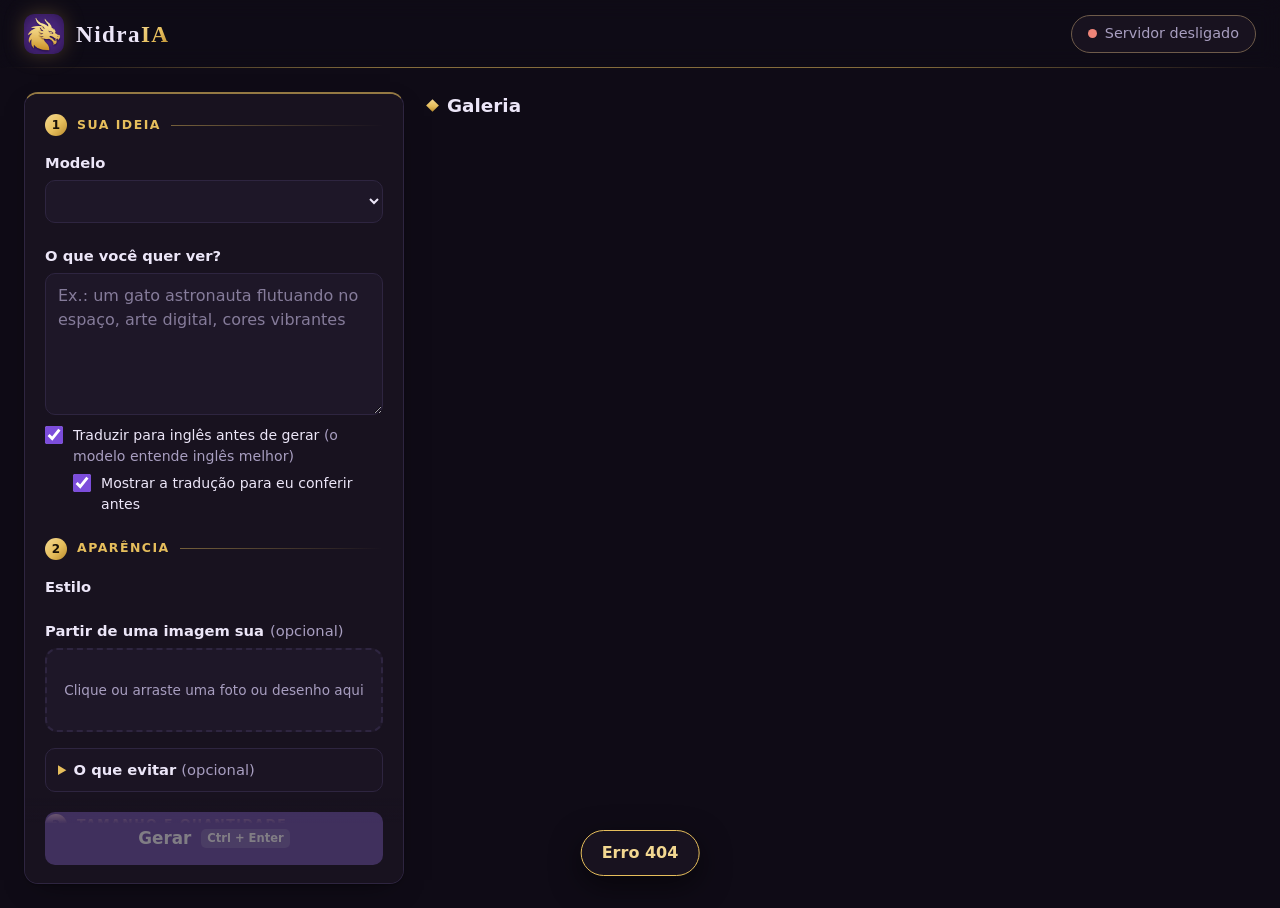
==== commit 73c2537c: "Libera a placa quando parado, edita imagens com instrução e corrige travas - Libera a placa de vídeo" ====
--- a/public/index.html
+++ b/public/index.html
@@ -17,10 +17,14 @@
             <span class="nome">Nidra<b>IA</b></span>
             <span id="versao" class="versao"></span>
         </h1>
-        <button type="button" id="estado" class="estado" data-estado="carregando" aria-expanded="false" aria-controls="log">
-            <span class="luz" aria-hidden="true"></span>
-            <span id="estado-texto">Ligando o motor...</span>
-        </button>
+        <div class="topo-acoes">
+            <button type="button" id="liberar" class="botao-topo" hidden
+                title="Desliga o modelo para devolver a memória da placa de vídeo (bom antes de abrir um jogo). Ele religa sozinho quando você gerar.">Liberar placa</button>
+            <button type="button" id="estado" class="estado" data-estado="carregando" aria-expanded="false" aria-controls="log">
+                <span class="luz" aria-hidden="true"></span>
+                <span id="estado-texto">Ligando o motor...</span>
+            </button>
+        </div>
     </header>
 
     <pre id="log" class="log" hidden></pre>
@@ -36,7 +40,7 @@
             </label>
 
             <label class="campo">
-                <span>O que você quer ver?</span>
+                <span id="prompt-rotulo">O que você quer ver?</span>
                 <textarea id="prompt" rows="5" maxlength="2000" required
                     placeholder="Ex.: um gato astronauta flutuando no espaço, arte digital, cores vibrantes"></textarea>
             </label>
@@ -77,7 +81,13 @@
                     <img id="envio-previa" alt="Imagem escolhida" hidden>
                 </label>
                 <div id="envio-opcoes" class="envio-opcoes" hidden>
-                    <label class="campo">
+                    <!-- Só aparece em modelos que editam com instruções (FLUX.2 klein) -->
+                    <div class="estilos" id="modos" hidden>
+                        <label><input type="radio" name="modo" value="redesenhar" checked><span>Redesenhar parecida</span></label>
+                        <label><input type="radio" name="modo" value="editar"><span>Editar com instrução</span></label>
+                    </div>
+                    <small id="modo-dica" class="dica"></small>
+                    <label class="campo" id="forca-campo">
                         <span>Quanto a IA pode mudar <output id="forca-valor"></output></span>
                         <input id="forca" type="range" min="0.2" max="0.95" step="0.05" value="0.6">
                         <small>Pouco mantém a sua imagem; muito usa ela só como ponto de partida. Descreva no prompt o que aparece nela (ex.: "um dragão dourado voando à noite").</small>
@@ -171,6 +181,7 @@
                 <dl id="vis-dados" class="vis-dados"></dl>
                 <div class="vis-acoes">
                     <button type="button" class="botao" id="vis-variacoes" title="Gera 4 imagens parecidas com esta">Gerar 4 variações</button>
+                    <button type="button" class="botao botao-secundario" id="vis-editar" title="Mantém a imagem e muda só o que você pedir (FLUX.2 klein)">Editar com instrução</button>
                     <div class="aumentar" id="vis-aumentar-grupo" hidden>
                         <select id="vis-upscaler" aria-label="Tipo de imagem para aumentar"></select>
                         <button type="button" class="botao botao-secundario" id="vis-aumentar">Aumentar 4×</button>
--- a/public/style.css
+++ b/public/style.css
@@ -1061,3 +1061,52 @@
         grid-template-columns: repeat(2, minmax(0, 1fr));
     }
 }
+
+/* ========== NidraIA 0.6: liberar a placa e editar com instrução ========== */
+.topo-acoes {
+    display: flex;
+    align-items: center;
+    gap: 10px;
+    min-width: 0;
+}
+
+.botao-topo {
+    flex-shrink: 0;
+    padding: 7px 14px;
+    border: 1px solid var(--cor-borda);
+    border-radius: 999px;
+    background: transparent;
+    color: var(--cor-texto-suave);
+    font: inherit;
+    font-size: 0.9rem;
+    cursor: pointer;
+    transition: border-color 0.2s, color 0.2s;
+}
+
+.botao-topo:hover {
+    border-color: var(--cor-ouro);
+    color: var(--cor-ouro-claro);
+}
+
+/* Placa liberada: luz roxa parada (o modelo religa sozinho) */
+.estado[data-estado="dormindo"] .luz {
+    background: var(--cor-roxo-2);
+    animation: none;
+}
+
+.dica {
+    display: block;
+    color: var(--cor-texto-suave);
+    font-size: 0.8rem;
+}
+
+@media (max-width: 560px) {
+    .botao-topo {
+        padding: 6px 10px;
+        font-size: 0.8rem;
+    }
+
+    .marca .versao {
+        display: none;
+    }
+}
